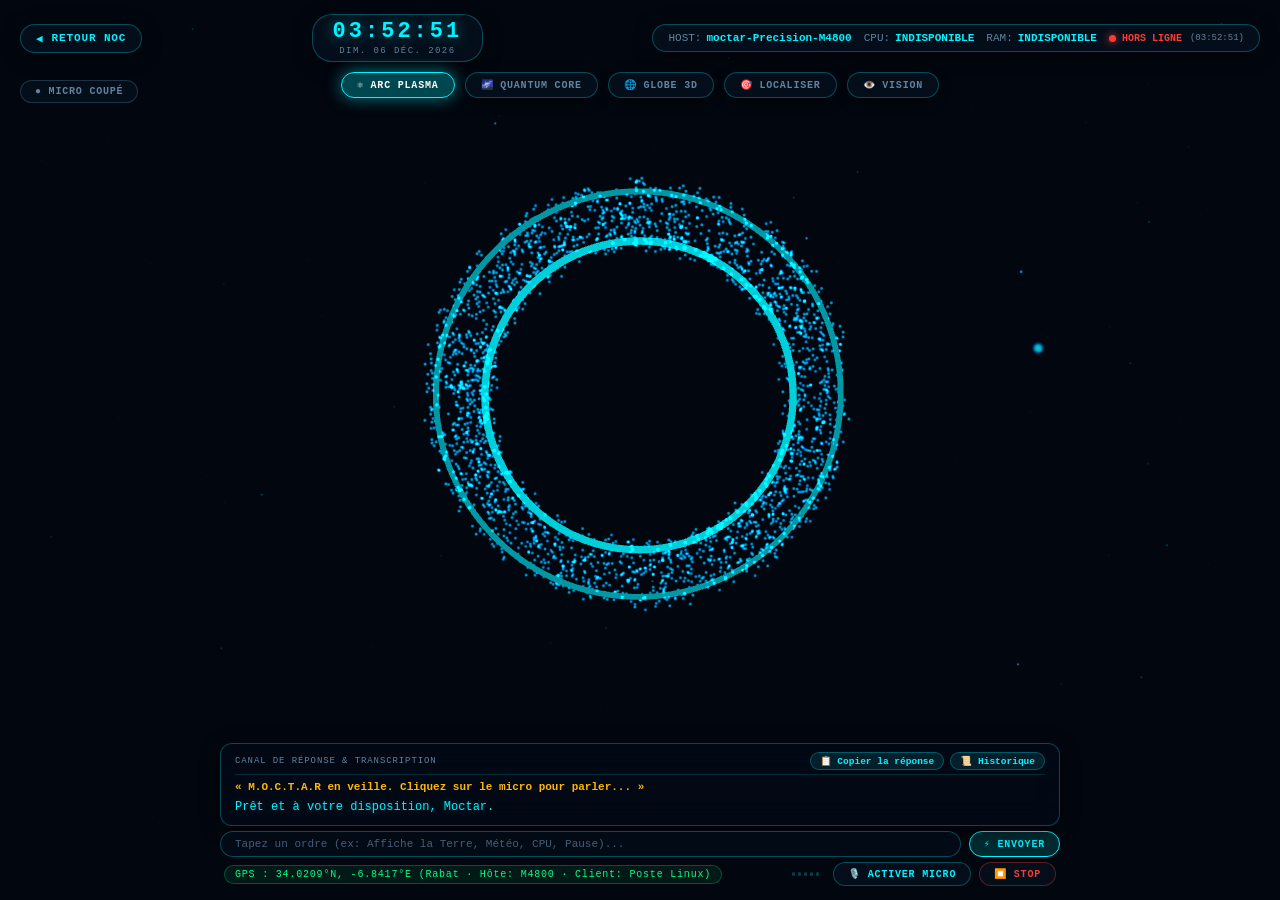
==== static/hud.html @ 9d21bdf2 "feat(cyber): live HTTP traffic metrics, streamlined cyberdefense console UI, SuperDefense briefing, " ====
<!DOCTYPE html>
<html lang="fr">
<head>
  <meta charset="UTF-8">
  <meta name="viewport" content="width=device-width, initial-scale=1.0, maximum-scale=1.0, user-scalable=no">
  <title>M.O.C.T.A.R · HUD 3D Cybernétique</title>
  <meta name="theme-color" content="#02060e">
  <link rel="manifest" href="/manifest.webmanifest">
  <link rel="icon" type="image/png" href="/static/icons/moctar-192.png">
  <style>
    :root {
      --bg-deep: #02060e;
      --cyan: #00f3ff;
      --cyan-glow: rgba(0, 243, 255, 0.45);
      --blue: #0066ff;
      --green: #00ff88;
      --gold: #ffb700;
      --magenta: #d900ff;
      --red: #ff3b30;
      --text: #e2f4ff;
      --muted: #62829e;
      --chip-bg: rgba(6, 18, 34, 0.72);
      --chip-border: rgba(0, 243, 255, 0.28);
      --font-mono: "SF Mono", "Fira Code", "Courier New", monospace;
      --font-ui: "Inter", -apple-system, BlinkMacSystemFont, "Segoe UI", Roboto, sans-serif;
    }

    * {
      box-sizing: border-box;
      margin: 0;
      padding: 0;
      user-select: none;
      -webkit-user-select: none;
    }

    body, html {
      width: 100%;
      height: 100%;
      overflow: hidden;
      background-color: var(--bg-deep);
      color: var(--text);
      font-family: var(--font-ui);
    }

    /* --- Viewport 3D WebGL --- */
    #hud-viewport {
      position: absolute;
      inset: 0;
      width: 100%;
      height: 100%;
      z-index: 1;
      cursor: grab;
    }
    #hud-viewport:active {
      cursor: grabbing;
    }

    #hud-canvas {
      width: 100%;
      height: 100%;
      display: block;
    }

    /* --- Couche Holographique Flottante --- */
    .hud-overlay {
      position: absolute;
      inset: 0;
      z-index: 10;
      pointer-events: none;
      display: flex;
      flex-direction: column;
      justify-content: space-between;
      padding: 14px 20px;
    }

    .interactive {
      pointer-events: auto !important;
    }

    /* --- En-tête Supérieur --- */
    .hud-top-bar {
      display: flex;
      justify-content: space-between;
      align-items: center;
      gap: 16px;
    }

    .pill-btn {
      display: inline-flex;
      align-items: center;
      gap: 8px;
      padding: 7px 15px;
      background: var(--chip-bg);
      backdrop-filter: blur(14px);
      -webkit-backdrop-filter: blur(14px);
      border: 1px solid var(--chip-border);
      border-radius: 24px;
      color: var(--cyan);
      font-family: var(--font-mono);
      font-size: 11px;
      font-weight: 700;
      letter-spacing: 0.08em;
      text-decoration: none;
      transition: all 0.25s cubic-bezier(0.4, 0, 0.2, 1);
      cursor: pointer;
      box-shadow: 0 4px 20px rgba(0, 0, 0, 0.4);
    }

    .pill-btn:hover {
      background: rgba(0, 243, 255, 0.18);
      border-color: var(--cyan);
      box-shadow: 0 0 16px var(--cyan-glow);
      color: #fff;
    }

    /* Horloge Centrale */
    .hud-center-clock {
      text-align: center;
      background: var(--chip-bg);
      backdrop-filter: blur(14px);
      -webkit-backdrop-filter: blur(14px);
      border: 1px solid var(--chip-border);
      padding: 5px 20px;
      border-radius: 20px;
      box-shadow: 0 4px 20px rgba(0, 0, 0, 0.4);
    }

    .clock-time {
      font-family: var(--font-mono);
      font-size: 22px;
      font-weight: 800;
      letter-spacing: 3px;
      color: var(--cyan);
      text-shadow: 0 0 14px var(--cyan-glow);
      line-height: 1.1;
    }

    .clock-date {
      font-family: var(--font-mono);
      font-size: 9px;
      letter-spacing: 0.16em;
      color: var(--muted);
      margin-top: 2px;
    }

    /* Télémétrie Supérieure Droite */
    .telemetry-badge {
      display: inline-flex;
      align-items: center;
      gap: 12px;
      padding: 7px 15px;
      background: var(--chip-bg);
      backdrop-filter: blur(14px);
      -webkit-backdrop-filter: blur(14px);
      border: 1px solid var(--chip-border);
      border-radius: 24px;
      font-family: var(--font-mono);
      font-size: 11px;
      box-shadow: 0 4px 20px rgba(0, 0, 0, 0.4);
    }

    .telemetry-item {
      display: inline-flex;
      align-items: center;
      gap: 5px;
      color: var(--muted);
    }

    .telemetry-item strong {
      color: var(--cyan);
      font-weight: 700;
    }

    .status-online {
      display: inline-flex;
      align-items: center;
      gap: 6px;
      color: var(--green);
      font-weight: 700;
      font-size: 10px;
      transition: color 0.25s ease;
    }

    .status-online[data-status="DEGRADED"] {
      color: var(--gold);
    }

    .status-online[data-status="OFFLINE"] {
      color: var(--red);
    }

    .pulse-dot {
      width: 7px;
      height: 7px;
      border-radius: 50%;
      background: var(--green);
      box-shadow: 0 0 8px var(--green);
      animation: pulse-ring 1.8s infinite;
    }

    .status-online[data-status="DEGRADED"] .pulse-dot {
      background: var(--gold);
      box-shadow: 0 0 8px var(--gold);
    }

    .status-online[data-status="OFFLINE"] .pulse-dot {
      background: var(--red);
      box-shadow: 0 0 8px var(--red);
      animation: none;
    }

    .status-last-check {
      color: var(--muted);
      font-size: 9px;
      font-weight: 500;
      margin-left: 2px;
    }

    @keyframes pulse-ring {
      0%, 100% { transform: scale(1); opacity: 1; }
      50% { transform: scale(0.8); opacity: 0.4; }
    }

    /* --- Sélecteur de Modes 3D Flottant --- */
    .hud-modes-row {
      display: flex;
      justify-content: center;
      gap: 10px;
      margin-top: 10px;
    }

    .mode-pill {
      padding: 6px 15px;
      background: var(--chip-bg);
      backdrop-filter: blur(12px);
      border: 1px solid var(--chip-border);
      border-radius: 20px;
      font-family: var(--font-mono);
      font-size: 10px;
      font-weight: 700;
      letter-spacing: 0.08em;
      color: var(--muted);
      cursor: pointer;
      transition: all 0.2s ease;
      display: inline-flex;
      align-items: center;
      gap: 6px;
      box-shadow: 0 4px 14px rgba(0, 0, 0, 0.3);
    }

    .mode-pill:hover {
      color: var(--cyan);
      border-color: var(--cyan);
      background: rgba(0, 243, 255, 0.12);
      transform: translateY(-1px);
    }

    .mode-pill.active {
      color: #fff;
      background: rgba(0, 243, 255, 0.28);
      border-color: var(--cyan);
      box-shadow: 0 0 16px rgba(0, 243, 255, 0.5);
    }

    /* Badge d'État Vocal Flottant */
    .voice-state-pill {
      position: absolute;
      top: 80px;
      left: 20px;
      padding: 5px 14px;
      background: var(--chip-bg);
      backdrop-filter: blur(12px);
      border: 1px solid var(--chip-border);
      border-radius: 18px;
      font-family: var(--font-mono);
      font-size: 10px;
      font-weight: 700;
      letter-spacing: 0.08em;
      color: var(--cyan);
      box-shadow: 0 4px 16px rgba(0, 0, 0, 0.3);
      transition: all 0.3s ease;
    }

    .voice-state-pill[data-state="off"] {
      color: var(--muted);
      border-color: rgba(98, 130, 158, 0.3);
      box-shadow: none;
    }

    .voice-state-pill[data-state="wake"] {
      color: var(--green);
      border-color: rgba(0, 255, 136, 0.45);
      box-shadow: 0 0 14px rgba(0, 255, 136, 0.35);
    }

    .voice-state-pill[data-state="listening"] {
      color: var(--gold);
      border-color: var(--gold);
      box-shadow: 0 0 18px rgba(255, 183, 0, 0.55);
      animation: pulse-ring 1.4s infinite;
    }

    .voice-state-pill[data-state="processing"] {
      color: var(--magenta);
      border-color: var(--magenta);
      box-shadow: 0 0 16px rgba(217, 0, 255, 0.45);
    }

    .voice-state-pill[data-state="speaking"] {
      color: var(--cyan);
      border-color: var(--cyan);
      box-shadow: 0 0 16px var(--cyan-glow);
    }

    .voice-state-pill[data-state="error"] {
      color: var(--red);
      border-color: rgba(255, 59, 48, 0.5);
      box-shadow: 0 0 14px rgba(255, 59, 48, 0.4);
    }

    /* --- Ruban Inférieur Flottant Extensible & Sélectionnable --- */
    .hud-bottom-ribbon {
      display: flex;
      flex-direction: column;
      gap: 5px;
      max-width: 840px;
      margin: 0 auto;
      width: 100%;
    }

    .transcript-box {
      background: rgba(3, 10, 22, 0.78);
      backdrop-filter: blur(14px);
      -webkit-backdrop-filter: blur(14px);
      border: 1px solid var(--chip-border);
      border-radius: 12px;
      padding: 8px 14px;
      box-shadow: 0 4px 20px rgba(0, 0, 0, 0.45);
      display: flex;
      flex-direction: column;
      gap: 6px;
      min-height: 44px;
      max-height: 42vh;
      overflow-y: auto;
      pointer-events: auto;
      user-select: text;
      -webkit-user-select: text;
      transition: all 0.3s ease;
    }

    .transcript-toolbar {
      display: flex;
      justify-content: space-between;
      align-items: center;
      gap: 8px;
      padding-bottom: 4px;
      border-bottom: 1px solid rgba(0, 243, 255, 0.14);
    }

    .transcript-toolbar-title {
      font-family: var(--font-mono);
      font-size: 9px;
      letter-spacing: 0.1em;
      color: var(--muted);
      text-transform: uppercase;
    }

    .transcript-toolbar-actions {
      display: inline-flex;
      align-items: center;
      gap: 6px;
    }

    .btn-transcript-tool {
      padding: 2px 9px;
      background: rgba(0, 243, 255, 0.1);
      border: 1px solid rgba(0, 243, 255, 0.28);
      border-radius: 10px;
      color: var(--cyan);
      font-family: var(--font-mono);
      font-size: 9.5px;
      font-weight: 600;
      cursor: pointer;
      pointer-events: auto;
      transition: all 0.2s ease;
    }

    .btn-transcript-tool:hover {
      background: var(--cyan);
      color: var(--bg-deep);
      box-shadow: 0 0 10px var(--cyan-glow);
    }

    .transcript-user {
      font-family: var(--font-mono);
      font-size: 11px;
      color: var(--gold);
      font-weight: 600;
      user-select: text;
      -webkit-user-select: text;
      pointer-events: auto;
      white-space: pre-wrap;
      word-break: break-word;
    }

    .transcript-assistant {
      font-family: var(--font-mono);
      font-size: 12px;
      color: var(--cyan);
      line-height: 1.48;
      text-shadow: 0 0 8px rgba(0, 243, 255, 0.3);
      user-select: text;
      -webkit-user-select: text;
      pointer-events: auto;
      white-space: pre-wrap;
      word-break: break-word;
      cursor: text;
    }

    .hud-history-panel {
      display: none;
      flex-direction: column;
      gap: 6px;
      margin-top: 6px;
      padding-top: 6px;
      border-top: 1px dashed rgba(0, 243, 255, 0.22);
      max-height: 22vh;
      overflow-y: auto;
      user-select: text;
      -webkit-user-select: text;
      pointer-events: auto;
    }

    .hud-history-panel.open {
      display: flex;
    }

    .hud-history-item {
      font-family: var(--font-mono);
      font-size: 11px;
      line-height: 1.4;
      padding: 4px 8px;
      border-radius: 6px;
      background: rgba(6, 20, 38, 0.65);
      border-left: 2px solid var(--cyan);
      user-select: text;
      -webkit-user-select: text;
      white-space: pre-wrap;
      word-break: break-word;
    }

    .hud-history-item.role-user {
      border-left-color: var(--gold);
      color: var(--gold);
    }

    .hud-history-item.role-assistant {
      border-left-color: var(--cyan);
      color: var(--text);
    }

    /* Ligne de Commande Hybride Compacte */
    .hud-cmd-form {
      display: flex;
      gap: 8px;
      align-items: center;
      width: 100%;
    }

    .hud-cmd-input {
      flex: 1;
      background: rgba(4, 14, 28, 0.65);
      backdrop-filter: blur(10px);
      border: 1px solid var(--chip-border);
      border-radius: 16px;
      padding: 6px 14px;
      color: #fff;
      font-family: var(--font-mono);
      font-size: 11px;
      outline: none;
      transition: all 0.25s ease;
      user-select: text;
      -webkit-user-select: text;
    }

    .hud-cmd-input:focus {
      border-color: var(--cyan);
      box-shadow: 0 0 12px rgba(0, 243, 255, 0.35);
      background: rgba(6, 20, 38, 0.85);
    }

    .hud-cmd-input::placeholder {
      color: rgba(98, 130, 158, 0.7);
    }

    .hud-cmd-submit {
      padding: 6px 14px;
      background: rgba(0, 243, 255, 0.15);
      border: 1px solid var(--cyan);
      border-radius: 16px;
      color: var(--cyan);
      font-family: var(--font-mono);
      font-size: 10px;
      font-weight: 700;
      letter-spacing: 0.08em;
      cursor: pointer;
      transition: all 0.2s ease;
    }

    .hud-cmd-submit:hover {
      background: var(--cyan);
      color: var(--bg-deep);
      box-shadow: 0 0 12px var(--cyan-glow);
    }

    /* Barre Inférieure Actions & VU-mètre */
    .bottom-bar-controls {
      display: flex;
      justify-content: space-between;
      align-items: center;
      padding: 0 4px;
    }

    .gps-chip {
      font-family: var(--font-mono);
      font-size: 10px;
      color: var(--green);
      letter-spacing: 0.08em;
      background: rgba(0, 255, 136, 0.08);
      border: 1px solid rgba(0, 255, 136, 0.25);
      padding: 3px 10px;
      border-radius: 10px;
    }

    .action-pills {
      display: flex;
      align-items: center;
      gap: 8px;
    }

    /* VU-mètre Audio en Direct */
    .hud-vumeter {
      display: flex;
      align-items: center;
      gap: 3px;
      height: 20px;
      padding: 0 6px;
    }

    .vbar {
      width: 3px;
      height: 4px;
      background: rgba(0, 243, 255, 0.35);
      border-radius: 2px;
      transition: height 0.08s ease, background 0.1s ease;
    }

    .btn-action-small {
      padding: 5px 14px;
      background: var(--chip-bg);
      backdrop-filter: blur(12px);
      border: 1px solid var(--chip-border);
      border-radius: 16px;
      font-family: var(--font-mono);
      font-size: 10px;
      font-weight: 700;
      letter-spacing: 0.08em;
      color: var(--cyan);
      cursor: pointer;
      transition: all 0.2s ease;
      display: inline-flex;
      align-items: center;
      gap: 5px;
    }

    .btn-action-small:hover {
      background: var(--cyan);
      color: var(--bg-deep);
      box-shadow: 0 0 12px var(--cyan-glow);
    }

    /* État Enregistrement Actif Micro */
    .btn-action-small.active {
      background: rgba(255, 59, 48, 0.25) !important;
      border-color: var(--red) !important;
      color: #fff !important;
      box-shadow: 0 0 16px rgba(255, 59, 48, 0.6) !important;
      animation: pulse-ring 1.4s infinite;
    }

    .btn-action-small.stop {
      color: var(--red);
      border-color: rgba(255, 59, 48, 0.35);
    }
    .btn-action-small.stop:hover {
      background: var(--red);
      color: #fff;
      box-shadow: 0 0 14px rgba(255, 59, 48, 0.6);
    }

    /* Modal Holographique NeuroVision */
    .hud-modal-overlay {
      position: fixed;
      top: 0;
      left: 0;
      width: 100vw;
      height: 100vh;
      background: rgba(3, 7, 18, 0.85);
      backdrop-filter: blur(14px);
      -webkit-backdrop-filter: blur(14px);
      z-index: 1000;
      display: none;
      align-items: center;
      justify-content: center;
      padding: 20px;
    }
    .hud-modal-overlay.active {
      display: flex;
    }
    .hud-modal-card {
      width: min(920px, 100%);
      max-height: 90vh;
      overflow-y: auto;
      background: radial-gradient(ellipse at 50% 0%, #152438 0%, #0c1421 100%);
      border: 1px solid rgba(0, 243, 255, 0.4);
      border-radius: 20px;
      padding: 24px 26px;
      box-shadow: 0 30px 90px rgba(0, 0, 0, 0.9), 0 0 45px rgba(0, 243, 255, 0.2);
      color: #e2e8f0;
      font-family: var(--font-sans);
    }
  </style>
  <link rel="stylesheet" href="/static/neurovision_hud.css?v=7.0">
</head>
<body>
  <!-- Conteneur 3D WebGL (Three.js) -->
  <div id="hud-viewport">
    <canvas id="hud-canvas"></canvas>
  </div>

  <!-- Couche Holographique Flottante -->
  <div class="hud-overlay">
    <!-- 1. En-tête Supérieur -->
    <div>
      <div class="hud-top-bar">
        <a href="/" class="pill-btn interactive" id="hud-return-noc" title="Retour au Centre de Commandement NOC">
          <span>◀</span> RETOUR NOC
        </a>

        <div class="hud-center-clock">
          <div class="clock-time" id="hud-clock-time">--:--:--</div>
          <div class="clock-date" id="hud-clock-date">SYSTEM CONNECTED</div>
        </div>

        <div class="telemetry-badge interactive" id="hud-telemetry-badge">
          <div class="telemetry-item">
            HOST: <strong id="hud-host-val">moctar-Precision-M4800</strong>
          </div>
          <div class="telemetry-item">
            CPU: <strong id="hud-cpu-val">--%</strong>
          </div>
          <div class="telemetry-item">
            RAM: <strong id="hud-ram-val">--%</strong>
          </div>
          <div class="status-online" id="hud-status-badge" data-status="ONLINE" title="État réel des sous-systèmes HUD">
            <span class="pulse-dot" id="hud-status-dot"></span>
            <span id="hud-status-label">EN LIGNE</span>
            <span class="status-last-check" id="hud-last-check-label">--:--:--</span>
          </div>
        </div>
      </div>

      <!-- 2. Sélecteur de Modes 3D Cinématiques -->
      <div class="hud-modes-row interactive">
        <button class="mode-pill active" id="btn-view-plasma" title="Réacteur à Arc Plasma Circulaire">
          ⚛️ ARC PLASMA
        </button>
        <button class="mode-pill" id="btn-view-quantum" title="Cœur Quantique Neuronal Rayonnant">
          🌌 QUANTUM CORE
        </button>
        <button class="mode-pill" id="btn-view-globe" title="Globe Terrestre Réaliste NASA 3D">
          🌐 GLOBE 3D
        </button>
        <button class="mode-pill" id="btn-action-locate" title="Verrouiller la caméra sur la position de Moctar">
          🎯 LOCALISER
        </button>
        <button class="mode-pill" id="btn-neurovision-hud" title="Ouvrir le Scanner Visuel & Cognitif NeuroVision">
          👁️ VISION
        </button>
      </div>
    </div>

    <!-- Badge d'État Vocal Flottant -->
    <div class="voice-state-pill" id="voice-state-badge" data-state="idle">
      ● MICRO COUPÉ
    </div>

    <!-- 3. Ruban Inférieur Flottant -->
    <div class="hud-bottom-ribbon">
      <div class="transcript-box interactive" id="hud-dialogue-box">
        <div class="transcript-toolbar">
          <span class="transcript-toolbar-title">CANAL DE RÉPONSE &amp; TRANSCRIPTION</span>
          <div class="transcript-toolbar-actions">
            <button type="button" class="btn-transcript-tool" id="hud-copy-reply-btn" title="Copier la réponse dans le presse-papiers">
              📋 Copier la réponse
            </button>
            <button type="button" class="btn-transcript-tool" id="hud-history-toggle-btn" title="Afficher / masquer l'historique récent de la conversation">
              📜 Historique
            </button>
          </div>
        </div>
        <div class="transcript-user" id="hud-user-transcript">« M.O.C.T.A.R en veille. Cliquez sur le micro pour parler... »</div>
        <div class="transcript-assistant" id="hud-assistant-reply">Prêt et à votre disposition, Moctar.</div>
        <div class="hud-history-panel" id="hud-history-panel" aria-label="Historique récent de la conversation"></div>
      </div>

      <!-- Ligne de Commande Hybride Compacte (Voix / Texte) -->
      <form id="hud-cmd-form" class="hud-cmd-form interactive">
        <input type="text" id="hud-cmd-input" class="hud-cmd-input" placeholder="Tapez un ordre (ex: Affiche la Terre, Météo, CPU, Pause)..." autocomplete="off">
        <button type="submit" id="hud-cmd-submit" class="hud-cmd-submit" title="Envoyer">⚡ ENVOYER</button>
      </form>

      <div class="bottom-bar-controls interactive">
        <div class="gps-chip" id="hud-gps-coords">
          GPS : 34.0209°N, -6.8417°E (Rabat · Serveur M4800)
        </div>

        <div class="action-pills">
          <!-- VU-mètre Audio en Direct -->
          <div id="hud-vumeter" class="hud-vumeter" title="Niveau audio du micro en direct">
            <span class="vbar"></span>
            <span class="vbar"></span>
            <span class="vbar"></span>
            <span class="vbar"></span>
            <span class="vbar"></span>
          </div>

          <button class="btn-action-small interactive" id="hud-mic-btn" title="Activer / Désactiver la capture micro">
            🎙️ ACTIVER MICRO
          </button>
          <button class="btn-action-small stop interactive" id="hud-stop-btn" title="Couper le micro et stopper la parole">
            ⏹️ STOP
          </button>
        </div>
      </div>
    </div>
  </div>

  <!-- Moteur Three.js Local (Offline) -->
  <script src="/static/js/three.min.js?v=7.0"></script>
  <!-- Moteur Vocal Audio Réel & Wake-Word -->
  <script src="/static/voice.js?v=7.0"></script>
  <!-- Moteur Graphique HUD 3D Unifié (Source Unique de Vérité) -->
  <script src="/static/js/hud_3d.js?v=7.0"></script>

  <!-- ========================================================================= -->
  <!-- MODAL HOLOGRAPHIQUE NEUROVISION POUR LE HUD 3D (3D ULTRA-CINÉMATIQUE)     -->
  <!-- ========================================================================= -->
  <dialog id="neurovision-dialog" aria-labelledby="neurovision-dialog-title">
        <div class="nv-header">
          <div>
            <div class="nv-title-badge">
              <span class="nv-chip-dot"></span>
              <span>M.O.C.T.A.R // COGNITIVE HOLOGRAPHIC SCANNER</span>
              <span style="opacity:0.4;">|</span>
              <span id="nv-source-badge" style="color:#ffffff;">WEBCAM DE CET ÉCRAN</span>
            </div>
            <h2 id="neurovision-dialog-title" class="nv-title-h2">Scanner Visuel & Biomutationnel NeuroVision 3D</h2>
            <p class="nv-subtitle">Surveillance biométrique temps réel adaptative · Flux direct caméra locale ou serveur · Modélisation 3D</p>
          </div>
          <button type="button" id="hud-nv-close-btn" class="nv-close-btn" aria-label="Fermer">✕</button>
        </div>

        <div class="nv-grid">
          <!-- ================= COLONNE 1 : VIEWPORT VIDÉO & CONTRÔLES ================= -->
          <div class="nv-col">
            <div class="nv-viewport-card">
              <!-- Flux Vidéo Local (PC Client de Moctar) -->
              <video id="nv-client-video" class="nv-media-element" autoplay playsinline muted style="display:none; transform:scaleX(-1);"></video>
              <!-- Flux Vidéo de Secours Serveur -->
              <img id="nv-server-feed" class="nv-media-element" src="" alt="Flux NeuroVision" style="display:none;" />
              <canvas id="nv-sim-canvas" class="nv-media-element" style="display:block; width:100%; height:100%; background:#030710;"></canvas>


              <!-- Overlays Holographiques 3D Sci-Fi -->
              <div class="nv-hud-overlay">
                <div class="nv-corner tl"></div>
                <div class="nv-corner tr"></div>
                <div class="nv-corner bl"></div>
                <div class="nv-corner br"></div>
                <div class="nv-laser-scan"></div>
                <div class="nv-reticle">
                  <div class="nv-reticle-inner"></div>
                  <div class="nv-reticle-label">LOCK: MOCTAR</div>
                </div>
                <div class="nv-viewport-top-bar">
                  <div class="nv-chip">
                    <span class="nv-chip-dot"></span>
                    <span id="nv-stream-status-text">CAMÉRA LOCALE ACTIVE</span>
                  </div>
                  <div id="nv-fps-tag" class="nv-chip">0 FPS</div>
                </div>
              </div>
            </div>

            <!-- Commandes de Contrôle Caméra Adaptative -->
            <div class="nv-controls-bar">
              <button type="button" id="nv-toggle-btn" class="nv-btn primary" style="flex:1;">
                📷 ACTIVER LA CAMÉRA DE CET ÉCRAN
              </button>
              <button type="button" id="nv-switch-source-btn" class="nv-btn" title="Basculer entre la caméra de cet écran et celle du serveur">
                🔄 SOURCE
              </button>
              <button type="button" id="nv-reset-btn" class="nv-btn" title="Remettre à zéro les compteurs">
                ⚡ RESET
              </button>
            </div>
          </div>

          <!-- ================= COLONNE 2 : DIGITAL TWIN 3D & GYRO ================= -->
          <div class="nv-col">
            <!-- Digital Twin 3D : Tête Filaire Gyroscopique -->
            <div class="nv-cyber-card">
              <div class="nv-card-head">
                <span>ORIENTATION 3D TEMPS RÉEL (DIGITAL TWIN)</span>
                <span style="color:var(--nv-cyan);">ACCÉLÉRATION GPU</span>
              </div>
              <div class="nv-3d-wrapper">
                <canvas id="nv-3d-canvas" width="380" height="180"></canvas>
              </div>
              <div class="nv-gyro-readout">
                <div class="nv-gyro-box">
                  <span>YAW (INCLINAISON)</span>
                  <strong id="nv-yaw-angle">0.0°</strong>
                </div>
                <div class="nv-gyro-box">
                  <span>ROLL (AFFAISSEMENT)</span>
                  <strong id="nv-roll-angle">0.0°</strong>
                </div>
              </div>
            </div>

            <!-- Oscilloscope Onde Cérébrale / Cardiaque EEG -->
            <div class="nv-cyber-card" style="margin-top:auto;">
              <div class="nv-card-head">
                <span>FLUX NEURO-ÉLECTRIQUE (SYNTHÈSE EEG)</span>
                <span style="color:#00ff88; font-size:10px;">60 HZ LIVE</span>
              </div>
              <div class="nv-wave-box">
                <canvas id="nv-wave-canvas" width="380" height="48"></canvas>
              </div>
            </div>
          </div>

          <!-- ================= COLONNE 3 : BIOMÉTRIE & STATISTIQUES ================= -->
          <div class="nv-col nv-col-stats">
            <!-- État Cognitif & Jauge Radiale -->
            <div class="nv-cyber-card">
              <div class="nv-card-head">
                <span>CHARGE COGNITIVE & BIOMÉTRIE</span>
                <span id="nv-presence-status" style="color:#00ff88;">VERROUILLÉ</span>
              </div>
              <div class="nv-fatigue-section">
                <div class="nv-radial-box">
                  <svg class="nv-radial-svg" viewBox="0 0 74 74">
                    <circle class="nv-radial-bg" cx="37" cy="37" r="30"></circle>
                    <circle id="nv-radial-stroke" class="nv-radial-fill" cx="37" cy="37" r="30"></circle>
                  </svg>
                  <div class="nv-radial-center">
                    <span id="nv-radial-score-text">0%</span>
                  </div>
                </div>
                <div class="nv-fatigue-text">
                  <div id="nv-state-display" class="nv-state-pill">NORMAL</div>
                  <div style="font-size:10px; color:#7e9bbd;">Score de fatigue multi-facteurs en direct</div>
                </div>
              </div>
            </div>

            <!-- Grille Métriques Clignements / Bâillements / Durée -->
            <div class="nv-cyber-card" style="margin-top:auto;">
              <div class="nv-stat-grid">
                <div class="nv-stat-box">
                  <div class="nv-stat-label">CLIGNEMENTS</div>
                  <div id="nv-blink-count" class="nv-stat-val">0</div>
                  <div class="nv-stat-sub"><span id="nv-blink-rate">0</span> / min</div>
                </div>
                <div class="nv-stat-box">
                  <div class="nv-stat-label">BÂILLEMENTS</div>
                  <div id="nv-yawn-count" class="nv-stat-val" style="color:#ffb700;">0</div>
                  <div class="nv-stat-sub">Détectés réels</div>
                </div>
              </div>
              <div class="nv-meta-strip" style="margin-top:10px;">
                <span>Durée de surveillance :</span>
                <strong id="nv-session-duration">0m 0s</strong>
              </div>
            </div>
          </div>
        </div>
  </dialog>

  <script src="/static/neurovision_hud.js?v=7.0"></script>
</body>
</html>
---- static/neurovision_hud.css ----
/* ==========================================================================
   JARVIS M.O.C.T.A.R // NEUROVISION 3D HOLOGRAPHIC HUD - PANORAMIQUE 3D
   Ouverture en rideau (Curtain Drop) · Cockpit 3 Colonnes Étendu · 0 Scroll
   ========================================================================== */

:root {
  --nv-cyan: #00f3ff;
  --nv-cyan-glow: rgba(0, 243, 255, 0.5);
  --nv-blue: #0066ff;
  --nv-amber: #ff9900;
  --nv-amber-glow: rgba(255, 153, 0, 0.45);
  --nv-red: #ff3366;
  --nv-bg-dark: #050a14;
  --nv-bg-panel: rgba(8, 18, 32, 0.75);
  --nv-border: rgba(0, 243, 255, 0.22);
  --nv-border-active: rgba(0, 243, 255, 0.8);
}

/* Boîte de dialogue du Scanner NeuroVision - Format Cockpit Panoramique */
#neurovision-dialog:not([open]) {
  display: none !important;
}

#neurovision-dialog {
  position: fixed !important;
  inset: 0 !important;
  margin: auto !important;
  width: min(1500px, calc(100vw - 36px)) !important;
  max-width: calc(100vw - 36px) !important;
  height: min(860px, calc(100vh - 40px)) !important;
  max-height: calc(100vh - 40px) !important;
  overflow-y: auto !important;
  overflow-x: hidden !important;
  padding: 0 !important;
  border: 1.5px solid var(--nv-border-active) !important;
  border-radius: 18px !important;
  background: radial-gradient(ellipse at 50% 0%, rgba(0, 243, 255, 0.16) 0%, rgba(5, 10, 20, 0.98) 75%) !important;
  box-shadow: 0 35px 120px rgba(0, 0, 0, 0.95), 0 0 55px rgba(0, 243, 255, 0.25) !important;
  backdrop-filter: blur(28px) !important;
  -webkit-backdrop-filter: blur(28px) !important;
  color: #d8e5f5 !important;
  font-family: var(--sans, -apple-system, BlinkMacSystemFont, "Segoe UI", Roboto, sans-serif) !important;
  z-index: 10000 !important;
  transform: none !important;
}

/* Animation d'ouverture fluide, propre et sans rognage */
#neurovision-dialog[open] {
  display: flex !important;
  flex-direction: column !important;
  animation: nvFadeIn 0.25s cubic-bezier(0.16, 1, 0.3, 1) forwards !important;
}

@keyframes nvFadeIn {
  0% {
    opacity: 0;
    transform: scale(0.97);
  }
  100% {
    opacity: 1;
    transform: scale(1);
  }
}

#neurovision-dialog::backdrop {
  background: rgba(2, 6, 14, 0.85) !important;
  backdrop-filter: blur(14px) !important;
  -webkit-backdrop-filter: blur(14px) !important;
}

/* En-tête HUD Sobre & Futuriste */
.nv-header {
  display: flex;
  justify-content: space-between;
  align-items: center;
  padding: 14px 24px;
  background: linear-gradient(180deg, rgba(0, 243, 255, 0.08) 0%, rgba(8, 16, 28, 0.65) 100%);
  border-bottom: 1px solid var(--nv-border);
  flex-shrink: 0;
}

.nv-title-badge {
  font-family: var(--mono, monospace);
  font-size: 10px;
  font-weight: 700;
  color: var(--nv-cyan);
  letter-spacing: 0.14em;
  text-shadow: 0 0 10px var(--nv-cyan-glow);
  display: flex;
  align-items: center;
  gap: 8px;
}

.nv-title-h2 {
  font-size: 19px;
  font-weight: 800;
  color: #ffffff;
  letter-spacing: -0.3px;
  margin-top: 2px;
}

.nv-subtitle {
  font-size: 11px;
  color: #799bbb;
  margin-top: 1px;
}

.nv-close-btn {
  background: rgba(255, 255, 255, 0.05);
  border: 1px solid rgba(255, 255, 255, 0.15);
  color: #8c9eb9;
  font-size: 18px;
  cursor: pointer;
  width: 32px;
  height: 32px;
  border-radius: 8px;
  display: grid;
  place-items: center;
  transition: all 0.2s;
}

.nv-close-btn:hover {
  color: #fff;
  border-color: var(--nv-cyan);
  box-shadow: 0 0 12px var(--nv-cyan-glow);
}

/* Grille Panoramique Cockpit 3 Colonnes Étalée */
.nv-grid {
  display: grid;
  grid-template-columns: 1.35fr 1fr 1fr;
  gap: 16px;
  padding: 16px 20px 20px;
  align-items: stretch;
}

@media (max-width: 1120px) {
  .nv-grid {
    grid-template-columns: 1.25fr 1fr;
  }
  .nv-col-stats {
    grid-column: span 2;
  }
}

@media (max-width: 760px) {
  #neurovision-dialog {
    overflow-y: auto !important;
  }
  .nv-grid {
    grid-template-columns: 1fr;
  }
  .nv-col-stats {
    grid-column: span 1;
  }
}

/* Colonne Conteneur */
.nv-col {
  display: flex;
  flex-direction: column;
  gap: 10px;
  min-height: 0;
}

/* Viewport Caméra 3D & Reticules */
.nv-viewport-card {
  position: relative;
  border-radius: 12px;
  overflow: hidden;
  border: 1px solid var(--nv-border-active);
  background: #030710;
  box-shadow: inset 0 0 35px rgba(0, 0, 0, 0.85), 0 10px 30px rgba(0, 0, 0, 0.6);
  aspect-ratio: 16 / 10;
  max-height: 380px;
  display: flex;
  align-items: center;
  justify-content: center;
}

.nv-media-element {
  width: 100%;
  height: 100%;
  object-fit: cover;
  display: block;
}

/* Overlays Sci-Fi HUD sur la vidéo */
.nv-hud-overlay {
  position: absolute;
  inset: 0;
  pointer-events: none;
  overflow: hidden;
}

/* Coins de visée cybernétiques */
.nv-corner {
  position: absolute;
  width: 16px;
  height: 16px;
  border: 2px solid var(--nv-cyan);
  box-shadow: 0 0 8px var(--nv-cyan);
}
.nv-corner.tl { top: 10px; left: 10px; border-right: none; border-bottom: none; }
.nv-corner.tr { top: 10px; right: 10px; border-left: none; border-bottom: none; }
.nv-corner.bl { bottom: 10px; left: 10px; border-right: none; border-top: none; }
.nv-corner.br { bottom: 10px; right: 10px; border-left: none; border-top: none; }

/* Faisceau Laser de Scan Vertical */
.nv-laser-scan {
  position: absolute;
  left: 0;
  right: 0;
  height: 2px;
  background: linear-gradient(90deg, transparent 0%, var(--nv-cyan) 30%, #ffffff 50%, var(--nv-cyan) 70%, transparent 100%);
  box-shadow: 0 0 14px var(--nv-cyan), 0 0 6px #ffffff;
  animation: nvLaserSweep 3.2s ease-in-out infinite alternate;
}

@keyframes nvLaserSweep {
  0% { top: 5%; opacity: 0.3; }
  50% { opacity: 0.95; }
  100% { top: 95%; opacity: 0.3; }
}

/* Réticule de Ciblage Facial */
.nv-reticle {
  position: absolute;
  top: 50%;
  left: 50%;
  transform: translate(-50%, -50%);
  width: 110px;
  height: 110px;
  border: 1px dashed rgba(0, 243, 255, 0.4);
  border-radius: 50%;
  animation: nvReticleSpin 20s linear infinite;
  display: grid;
  place-items: center;
  transition: left 0.12s ease-out, top 0.12s ease-out;
  pointer-events: none;
}

@keyframes nvReticleSpin {
  100% { transform: translate(-50%, -50%) rotate(360deg); }
}

.nv-reticle-inner {
  width: 36px;
  height: 36px;
  border: 1px solid var(--nv-cyan);
  border-radius: 50%;
  box-shadow: 0 0 10px var(--nv-cyan-glow);
}

.nv-reticle-label {
  position: absolute;
  bottom: -20px;
  font-family: var(--mono, monospace);
  font-size: 8.5px;
  color: var(--nv-cyan);
  letter-spacing: 0.1em;
  white-space: nowrap;
  text-shadow: 0 0 8px var(--nv-cyan);
}

/* Badges Top Viewport */
.nv-viewport-top-bar {
  position: absolute;
  top: 10px;
  left: 10px;
  right: 10px;
  display: flex;
  justify-content: space-between;
  align-items: center;
  pointer-events: none;
}

.nv-chip {
  padding: 4px 10px;
  border-radius: 20px;
  background: rgba(3, 8, 16, 0.85);
  border: 1px solid var(--nv-border);
  font-family: var(--mono, monospace);
  font-size: 9px;
  font-weight: 700;
  color: var(--nv-cyan);
  display: flex;
  align-items: center;
  gap: 6px;
  backdrop-filter: blur(6px);
}

.nv-chip-dot {
  width: 7px;
  height: 7px;
  border-radius: 50%;
  background: var(--nv-cyan);
  box-shadow: 0 0 8px var(--nv-cyan);
}

/* Boutons de Contrôle Cybernétiques */
.nv-controls-bar {
  display: flex;
  gap: 8px;
  margin-top: 10px;
}

.nv-btn {
  padding: 10px 14px;
  border-radius: 8px;
  font-family: var(--mono, monospace);
  font-size: 11px;
  font-weight: 700;
  letter-spacing: 0.05em;
  cursor: pointer;
  transition: all 0.25s ease;
  display: inline-flex;
  align-items: center;
  justify-content: center;
  gap: 6px;
  border: 1px solid var(--nv-border);
  background: rgba(10, 24, 40, 0.75);
  color: #c7defa;
}

.nv-btn:hover {
  border-color: var(--nv-cyan);
  background: rgba(0, 243, 255, 0.16);
  color: #ffffff;
  box-shadow: 0 0 15px var(--nv-cyan-glow);
}

.nv-btn.primary {
  background: linear-gradient(135deg, rgba(0, 243, 255, 0.3) 0%, rgba(0, 102, 255, 0.3) 100%);
  border-color: var(--nv-cyan);
  color: #ffffff;
  box-shadow: 0 0 14px rgba(0, 243, 255, 0.25);
}

.nv-btn.primary:hover {
  background: linear-gradient(135deg, rgba(0, 243, 255, 0.5) 0%, rgba(0, 102, 255, 0.5) 100%);
  box-shadow: 0 0 25px var(--nv-cyan-glow);
}

.nv-btn.danger {
  background: linear-gradient(135deg, rgba(255, 51, 102, 0.3) 0%, rgba(200, 20, 50, 0.4) 100%);
  border-color: var(--nv-red);
  color: #ffffff;
  box-shadow: 0 0 14px rgba(255, 51, 102, 0.3);
}

/* Panneaux Cyber Glassmorphism */
.nv-cyber-card {
  background: var(--nv-bg-panel);
  border: 1px solid var(--nv-border);
  border-radius: 12px;
  padding: 14px 16px;
  position: relative;
  backdrop-filter: blur(10px);
  clip-path: polygon(0 0, calc(100% - 10px) 0, 100% 10px, 100% 100%, 10px 100%, 0 calc(100% - 10px));
}

.nv-card-head {
  display: flex;
  justify-content: space-between;
  align-items: center;
  font-family: var(--mono, monospace);
  font-size: 9px;
  font-weight: 700;
  letter-spacing: 0.08em;
  color: #79a6d2;
  margin-bottom: 8px;
  border-bottom: 1px solid rgba(0, 243, 255, 0.1);
  padding-bottom: 5px;
}

/* Digital Twin 3D Canvas */
.nv-3d-wrapper {
  position: relative;
  width: 100%;
  height: 180px;
  background: radial-gradient(circle at 50% 50%, rgba(0, 243, 255, 0.08) 0%, #030712 85%);
  border-radius: 8px;
  border: 1px solid rgba(0, 243, 255, 0.16);
  overflow: hidden;
  display: flex;
  align-items: center;
  justify-content: center;
}

#nv-3d-canvas {
  width: 100%;
  height: 100%;
  display: block;
}

.nv-gyro-readout {
  display: grid;
  grid-template-columns: 1fr 1fr;
  gap: 8px;
  margin-top: 8px;
  font-family: var(--mono, monospace);
  font-size: 10px;
}

.nv-gyro-box {
  background: rgba(0, 0, 0, 0.35);
  border: 1px solid rgba(255, 255, 255, 0.06);
  border-radius: 6px;
  padding: 6px 10px;
  display: flex;
  justify-content: space-between;
  align-items: center;
}

.nv-gyro-box strong {
  color: var(--nv-cyan);
  font-size: 12px;
}

/* Jauge Radiale de Fatigue */
.nv-fatigue-section {
  display: flex;
  align-items: center;
  gap: 16px;
}

.nv-radial-box {
  position: relative;
  width: 78px;
  height: 78px;
  flex-shrink: 0;
}

.nv-radial-svg {
  transform: rotate(-90deg);
  width: 78px;
  height: 78px;
}

.nv-radial-bg {
  fill: none;
  stroke: rgba(255, 255, 255, 0.08);
  stroke-width: 6;
}

.nv-radial-fill {
  fill: none;
  stroke: var(--nv-cyan);
  stroke-width: 6;
  stroke-dasharray: 188;
  stroke-dashoffset: 188;
  stroke-linecap: round;
  transition: stroke-dashoffset 0.6s ease, stroke 0.4s ease;
  filter: drop-shadow(0 0 6px var(--nv-cyan));
}

.nv-radial-center {
  position: absolute;
  inset: 0;
  display: grid;
  place-items: center;
  font-family: var(--mono, monospace);
  font-size: 15px;
  font-weight: 800;
  color: #fff;
}

.nv-fatigue-text {
  flex: 1;
}

.nv-state-pill {
  font-family: var(--mono, monospace);
  font-size: 15px;
  font-weight: 800;
  color: var(--nv-cyan);
  letter-spacing: 0.06em;
  padding: 6px 10px;
  border-radius: 6px;
  background: rgba(0, 243, 255, 0.08);
  border: 1px solid rgba(0, 243, 255, 0.3);
  display: inline-block;
  margin-bottom: 4px;
}

/* Oscilloscope EEG / Cardiaque */
.nv-wave-box {
  width: 100%;
  height: 52px;
  background: rgba(0, 0, 0, 0.4);
  border-radius: 6px;
  border: 1px solid rgba(0, 243, 255, 0.16);
  overflow: hidden;
}

#nv-wave-canvas {
  width: 100%;
  height: 100%;
  display: block;
}

/* Grille 2x2 Métriques Réelles */
.nv-stat-grid {
  display: grid;
  grid-template-columns: 1fr 1fr;
  gap: 8px;
}

.nv-stat-box {
  background: rgba(255, 255, 255, 0.02);
  border: 1px solid rgba(255, 255, 255, 0.06);
  border-radius: 8px;
  padding: 10px;
  text-align: center;
}

.nv-stat-label {
  font-size: 9px;
  color: #7997b8;
}

.nv-stat-val {
  font-family: var(--mono, monospace);
  font-size: 18px;
  font-weight: 800;
  color: var(--nv-cyan);
  margin: 3px 0;
  text-shadow: 0 0 10px var(--nv-cyan-glow);
}

.nv-stat-sub {
  font-size: 8px;
  color: #5d7594;
}

/* Pied de carte métadonnées */
.nv-meta-strip {
  display: flex;
  justify-content: space-between;
  font-size: 10px;
  color: #7e9bbd;
  padding-top: 8px;
  border-top: 1px solid rgba(255, 255, 255, 0.05);
}

.nv-meta-strip strong {
  color: #d1e2f5;
  font-family: var(--mono, monospace);
}


/* ========================================================================= */
/* BANDEAU VOCAL & COGNITIF EN DIRECT DANS NEUROVISION 3D & TOAST GLOBAL     */
/* ========================================================================= */
.nv-voice-live-bar {
  display: flex;
  align-items: center;
  justify-content: space-between;
  gap: 14px;
  padding: 10px 18px;
  margin: 0 22px 12px 22px;
  border-radius: 10px;
  background: rgba(6, 18, 34, 0.88);
  border: 1px solid rgba(0, 243, 255, 0.28);
  box-shadow: 0 0 18px rgba(0, 243, 255, 0.12);
  font-family: var(--mono, monospace);
  font-size: 11.5px;
  color: #e2f4ff;
  transition: all 0.22s ease;
}

.nv-voice-live-bar[data-vstate="listening"] {
  border-color: #00ff88;
  background: rgba(0, 42, 26, 0.88);
  box-shadow: 0 0 24px rgba(0, 255, 136, 0.35);
}

.nv-voice-live-bar[data-vstate="processing"] {
  border-color: #ffb700;
  background: rgba(45, 30, 4, 0.92);
  box-shadow: 0 0 26px rgba(255, 183, 0, 0.42);
}

.nv-voice-live-bar[data-vstate="speaking"] {
  border-color: #00f3ff;
  background: rgba(4, 28, 48, 0.92);
  box-shadow: 0 0 26px rgba(0, 243, 255, 0.42);
}

.nv-voice-live-left {
  display: flex;
  align-items: center;
  gap: 10px;
  min-width: 0;
  flex: 1;
}

.nv-voice-badge-pill {
  display: inline-flex;
  align-items: center;
  gap: 7px;
  padding: 4px 10px;
  border-radius: 6px;
  font-size: 10px;
  font-weight: 800;
  letter-spacing: 0.08em;
  text-transform: uppercase;
  white-space: nowrap;
  background: rgba(0, 243, 255, 0.14);
  border: 1px solid rgba(0, 243, 255, 0.4);
  color: #00f3ff;
}

.nv-voice-live-bar[data-vstate="listening"] .nv-voice-badge-pill {
  background: rgba(0, 255, 136, 0.18);
  border-color: #00ff88;
  color: #00ff88;
}

.nv-voice-live-bar[data-vstate="processing"] .nv-voice-badge-pill {
  background: rgba(255, 183, 0, 0.22);
  border-color: #ffb700;
  color: #ffb700;
}

.nv-voice-live-text {
  font-size: 11.5px;
  color: #eaf6ff;
  overflow: hidden;
  text-overflow: ellipsis;
  white-space: nowrap;
}

.nv-voice-spinner {
  width: 12px;
  height: 12px;
  border: 2px solid rgba(255, 183, 0, 0.3);
  border-top-color: #ffb700;
  border-radius: 50%;
  display: none;
  animation: nvSpin 0.65s linear infinite;
}

.nv-voice-live-bar[data-vstate="processing"] .nv-voice-spinner {
  display: inline-block;
}

@keyframes nvSpin {
  to { transform: rotate(360deg); }
}

#moctar-global-voice-toast,
#moctar-global-voice-toast[data-vstate] {
  display: none !important;
  visibility: hidden !important;
  opacity: 0 !important;
  pointer-events: none !important;
}


/* ============================================================================
   PILULE VOCALE LUMINEUSE SUR LE NOC (À CÔTÉ DE "ACTIVER/COUPER LE MICRO")
   ============================================================================ */
#home-voice-status.moctar-noc-voice-pill {
  flex: 0 1 auto !important;
  display: inline-flex !important;
  align-items: center;
  gap: 10px;
  padding: 8px 18px;
  border-radius: 999px;
  background: rgba(6, 16, 30, 0.94);
  border: 1.5px solid rgba(94, 217, 236, 0.35);
  box-shadow: 0 8px 24px rgba(0, 0, 0, 0.5);
  color: #91a5c1;
  font-family: "SF Mono", "Cascadia Code", Consolas, monospace;
  font-size: 11.5px;
  font-weight: 600;
  line-height: 1.35;
  max-width: min(650px, calc(100% - 140px));
  min-width: 0;
  backdrop-filter: blur(12px);
  -webkit-backdrop-filter: blur(12px);
  transition: border-color 0.22s ease, box-shadow 0.22s ease, color 0.22s ease, background 0.22s ease;
}

#home-voice-status.moctar-noc-voice-pill[data-vstate="listening"] {
  border-color: #00ff88 !important;
  color: #ffffff !important;
  background: rgba(4, 26, 18, 0.94) !important;
  box-shadow: 0 10px 32px rgba(0, 0, 0, 0.65), 0 0 24px rgba(0, 255, 136, 0.55), inset 0 0 12px rgba(0, 255, 136, 0.2) !important;
}

#home-voice-status.moctar-noc-voice-pill[data-vstate="processing"] {
  border-color: #ffb700;
  color: #e9f7ff;
  box-shadow: 0 10px 32px rgba(0, 0, 0, 0.65), 0 0 26px rgba(255, 183, 0, 0.5);
}

#home-voice-status.moctar-noc-voice-pill[data-vstate="speaking"] {
  border-color: #00f3ff;
  color: #e9f7ff;
  box-shadow: 0 10px 32px rgba(0, 0, 0, 0.65), 0 0 22px rgba(0, 243, 255, 0.35);
}

#home-voice-status.moctar-noc-voice-pill[data-vstate="error"] {
  border-color: #ff4d6d;
  color: #ffd6de;
  box-shadow: 0 10px 32px rgba(0, 0, 0, 0.65), 0 0 22px rgba(255, 77, 109, 0.35);
}

#home-voice-status.moctar-noc-voice-pill #moctar-gvt-badge {
  white-space: nowrap;
  flex-shrink: 0;
  font-weight: 800;
  letter-spacing: 0.04em;
}

#home-voice-status.moctar-noc-voice-pill[data-vstate="listening"] #moctar-gvt-badge {
  color: #00ff88;
}

#home-voice-status.moctar-noc-voice-pill[data-vstate="processing"] #moctar-gvt-badge {
  color: #ffb700;
}

#home-voice-status.moctar-noc-voice-pill[data-vstate="speaking"] #moctar-gvt-badge {
  color: #00f3ff;
}

#home-voice-status.moctar-noc-voice-pill #moctar-gvt-text {
  overflow: hidden;
  text-overflow: ellipsis;
  white-space: nowrap;
  min-width: 0;
}
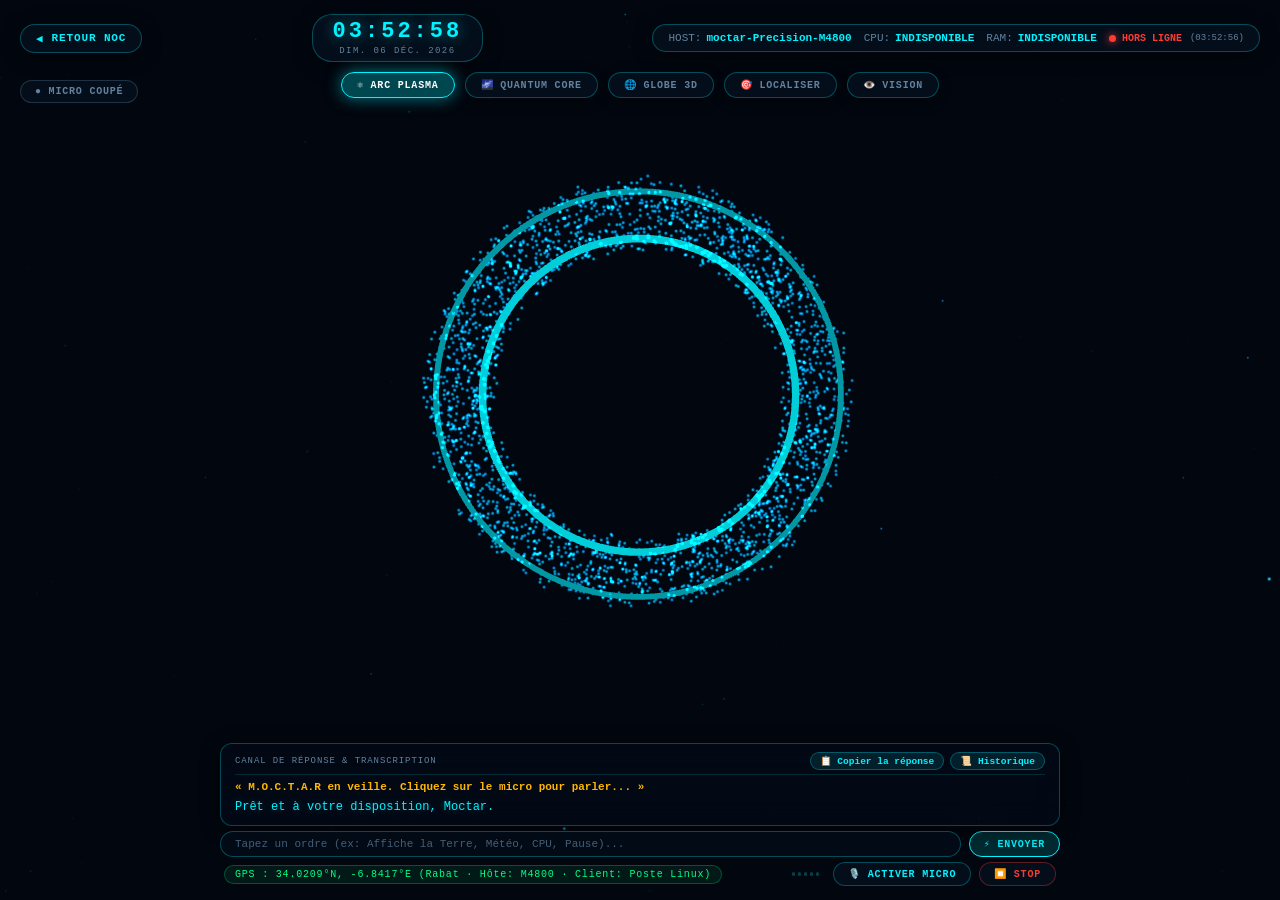
==== commit 6458d6db: "fix(neurovision): corriger le decoupage a 50% du viewport video par positionnement absolu des calque" ====
--- a/static/hud.html
+++ b/static/hud.html
@@ -776,10 +776,10 @@
           <div class="nv-col">
             <div class="nv-viewport-card">
               <!-- Flux Vidéo Local (PC Client de Moctar) -->
-              <video id="nv-client-video" class="nv-media-element" autoplay playsinline muted style="display:none; transform:scaleX(-1);"></video>
+              <video id="nv-client-video" class="nv-media-element" autoplay playsinline muted style="display:none;"></video>
               <!-- Flux Vidéo de Secours Serveur -->
               <img id="nv-server-feed" class="nv-media-element" src="" alt="Flux NeuroVision" style="display:none;" />
-              <canvas id="nv-sim-canvas" class="nv-media-element" style="display:block; width:100%; height:100%; background:#030710;"></canvas>
+              <canvas id="nv-sim-canvas" class="nv-media-element" style="display:block;"></canvas>
 
 
               <!-- Overlays Holographiques 3D Sci-Fi -->
--- a/static/neurovision_hud.css
+++ b/static/neurovision_hud.css
@@ -173,16 +173,31 @@
   box-shadow: inset 0 0 35px rgba(0, 0, 0, 0.85), 0 10px 30px rgba(0, 0, 0, 0.6);
   aspect-ratio: 16 / 10;
   max-height: 380px;
-  display: flex;
-  align-items: center;
-  justify-content: center;
+  width: 100%;
 }
 
 .nv-media-element {
+  position: absolute;
+  top: 0;
+  left: 0;
   width: 100%;
   height: 100%;
   object-fit: cover;
   display: block;
+}
+
+#nv-sim-canvas {
+  z-index: 1;
+}
+
+#nv-server-feed {
+  z-index: 2;
+}
+
+#nv-client-video {
+  z-index: 3;
+  transform: scaleX(-1);
+  transform-origin: center center;
 }
 
 /* Overlays Sci-Fi HUD sur la vidéo */
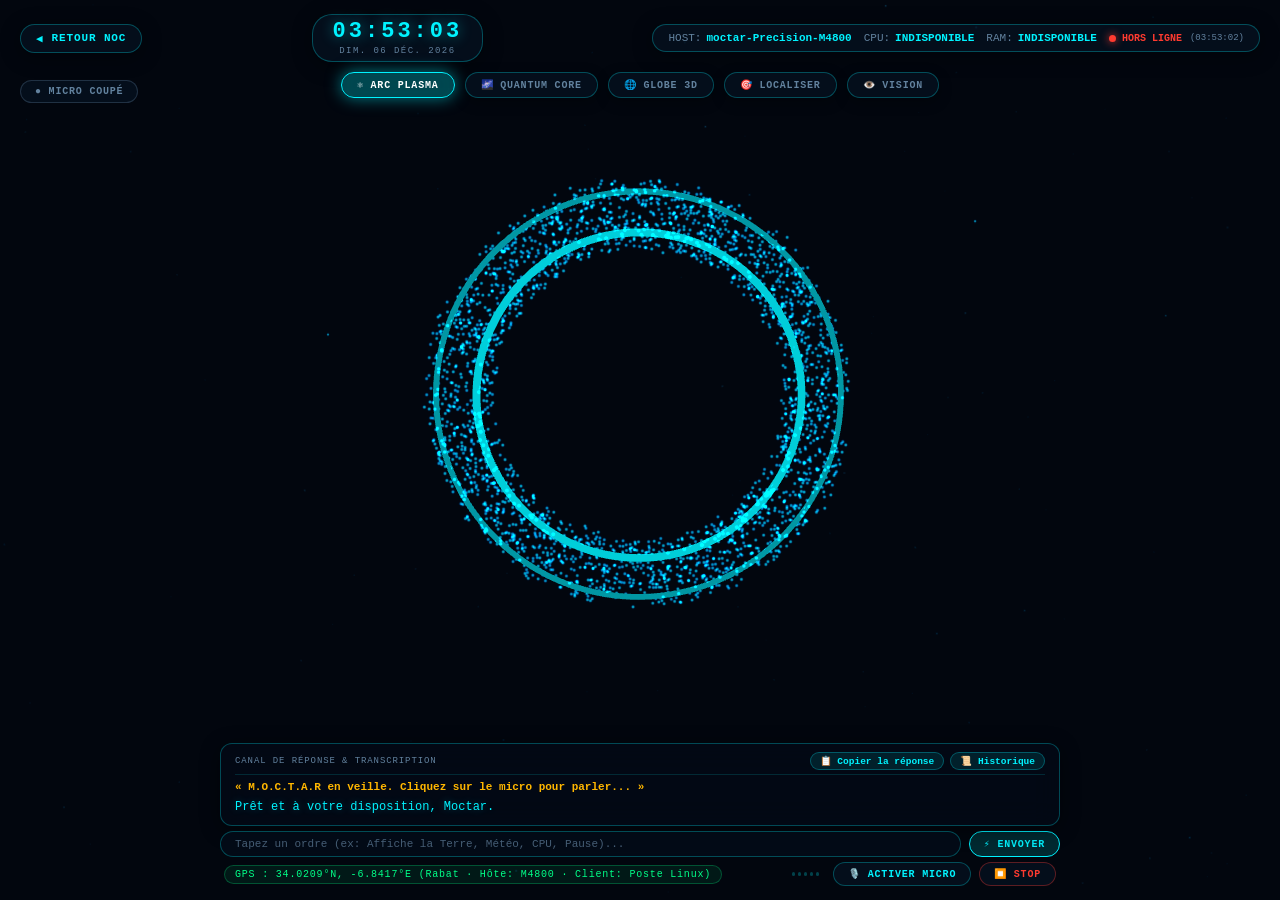
==== commit f5099d1c: "fix(neurovision): enforce 100% full-viewport video layout, inline styling, and cache-bust v8.0" ====
--- a/static/hud.html
+++ b/static/hud.html
@@ -630,7 +630,7 @@
       font-family: var(--font-sans);
     }
   </style>
-  <link rel="stylesheet" href="/static/neurovision_hud.css?v=7.0">
+  <link rel="stylesheet" href="/static/neurovision_hud.css?v=8.0">
 </head>
 <body>
   <!-- Conteneur 3D WebGL (Three.js) -->
@@ -774,12 +774,12 @@
         <div class="nv-grid">
           <!-- ================= COLONNE 1 : VIEWPORT VIDÉO & CONTRÔLES ================= -->
           <div class="nv-col">
-            <div class="nv-viewport-card">
+            <div class="nv-viewport-card" style="position: relative !important; display: block !important; width: 100% !important; aspect-ratio: 16/10 !important; overflow: hidden !important;">
               <!-- Flux Vidéo Local (PC Client de Moctar) -->
-              <video id="nv-client-video" class="nv-media-element" autoplay playsinline muted style="display:none;"></video>
+              <video id="nv-client-video" class="nv-media-element" autoplay playsinline muted style="display:none; position: absolute !important; inset: 0 !important; width: 100% !important; height: 100% !important; object-fit: cover !important; transform: scaleX(-1) !important; z-index: 5 !important;"></video>
               <!-- Flux Vidéo de Secours Serveur -->
-              <img id="nv-server-feed" class="nv-media-element" src="" alt="Flux NeuroVision" style="display:none;" />
-              <canvas id="nv-sim-canvas" class="nv-media-element" style="display:block;"></canvas>
+              <img id="nv-server-feed" class="nv-media-element" src="" alt="Flux NeuroVision" style="display:none; position: absolute !important; inset: 0 !important; width: 100% !important; height: 100% !important; object-fit: cover !important; z-index: 4 !important;" />
+              <canvas id="nv-sim-canvas" class="nv-media-element" style="display:block; position: absolute !important; inset: 0 !important; width: 100% !important; height: 100% !important; z-index: 1 !important;"></canvas>
 
 
               <!-- Overlays Holographiques 3D Sci-Fi -->
@@ -900,6 +900,6 @@
         </div>
   </dialog>
 
-  <script src="/static/neurovision_hud.js?v=7.0"></script>
+  <script src="/static/neurovision_hud.js?v=8.0"></script>
 </body>
 </html>
--- a/static/neurovision_hud.css
+++ b/static/neurovision_hud.css
@@ -165,39 +165,47 @@
 
 /* Viewport Caméra 3D & Reticules */
 .nv-viewport-card {
-  position: relative;
+  position: relative !important;
+  display: block !important;
   border-radius: 12px;
-  overflow: hidden;
+  overflow: hidden !important;
   border: 1px solid var(--nv-border-active);
   background: #030710;
   box-shadow: inset 0 0 35px rgba(0, 0, 0, 0.85), 0 10px 30px rgba(0, 0, 0, 0.6);
-  aspect-ratio: 16 / 10;
+  aspect-ratio: 16 / 10 !important;
   max-height: 380px;
-  width: 100%;
+  width: 100% !important;
 }
 
 .nv-media-element {
-  position: absolute;
-  top: 0;
-  left: 0;
-  width: 100%;
-  height: 100%;
-  object-fit: cover;
+  position: absolute !important;
+  inset: 0 !important;
+  top: 0 !important;
+  left: 0 !important;
+  width: 100% !important;
+  height: 100% !important;
+  object-fit: cover !important;
   display: block;
 }
 
 #nv-sim-canvas {
-  z-index: 1;
+  z-index: 1 !important;
+  width: 100% !important;
+  height: 100% !important;
 }
 
 #nv-server-feed {
-  z-index: 2;
+  z-index: 2 !important;
+  width: 100% !important;
+  height: 100% !important;
 }
 
 #nv-client-video {
-  z-index: 3;
-  transform: scaleX(-1);
-  transform-origin: center center;
+  z-index: 5 !important;
+  width: 100% !important;
+  height: 100% !important;
+  transform: scaleX(-1) !important;
+  transform-origin: center center !important;
 }
 
 /* Overlays Sci-Fi HUD sur la vidéo */
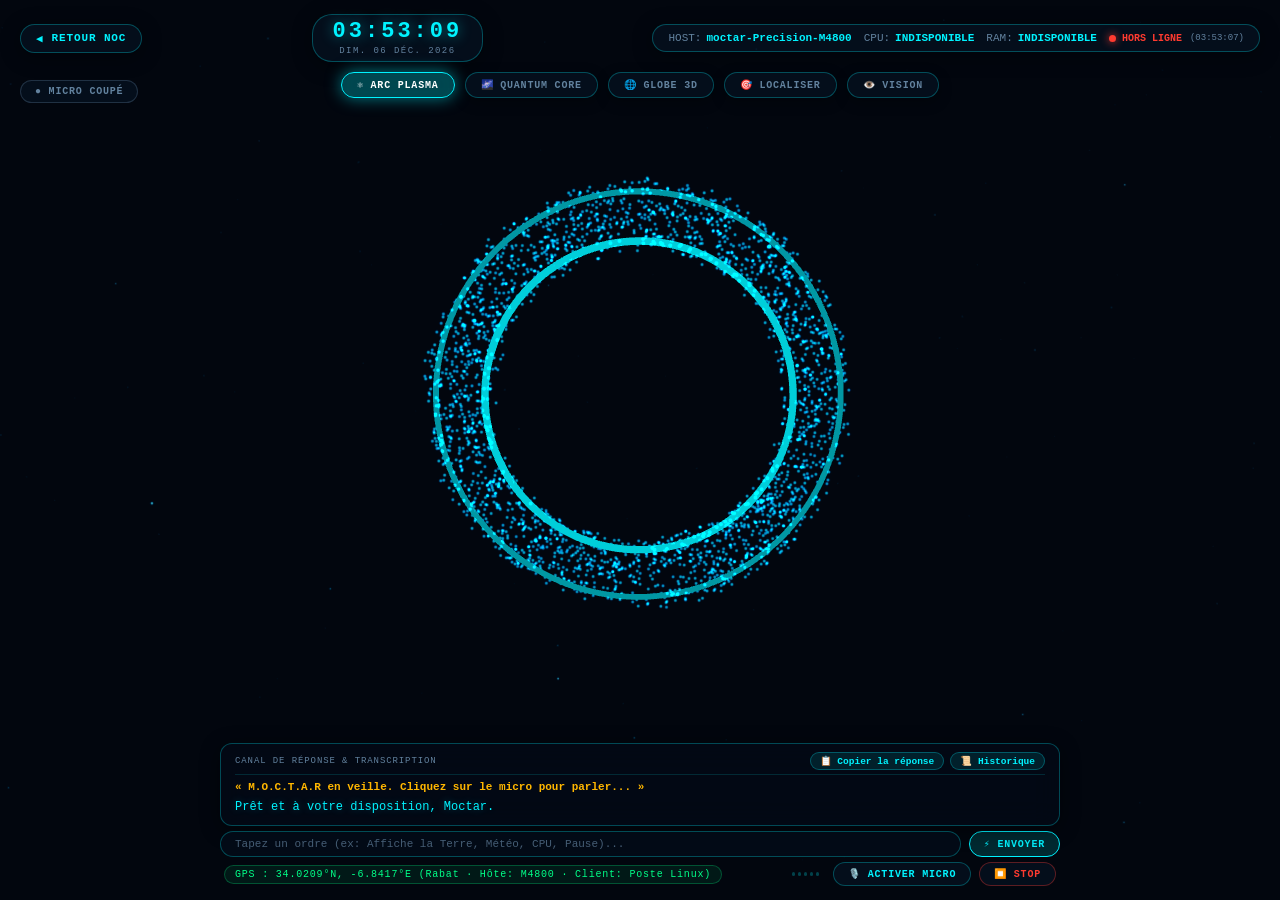
==== commit 2e8c48bc: "fix(core): routage chirurgical pause/musique, priorite snap, securisation neurovision, cache anti-mu" ====
--- a/static/hud.html
+++ b/static/hud.html
@@ -630,7 +630,7 @@
       font-family: var(--font-sans);
     }
   </style>
-  <link rel="stylesheet" href="/static/neurovision_hud.css?v=8.0">
+  <link rel="stylesheet" href="/static/neurovision_hud.css?v=9.0">
 </head>
 <body>
   <!-- Conteneur 3D WebGL (Three.js) -->
@@ -900,6 +900,6 @@
         </div>
   </dialog>
 
-  <script src="/static/neurovision_hud.js?v=8.0"></script>
+  <script src="/static/neurovision_hud.js?v=9.0"></script>
 </body>
 </html>
--- a/static/neurovision_hud.css
+++ b/static/neurovision_hud.css
@@ -201,11 +201,21 @@
 }
 
 #nv-client-video {
-  z-index: 5 !important;
+  position: absolute !important;
+  top: 0 !important;
+  left: 0 !important;
+  right: 0 !important;
+  bottom: 0 !important;
   width: 100% !important;
   height: 100% !important;
+  min-width: 100% !important;
+  min-height: 100% !important;
+  max-width: 100% !important;
+  max-height: 100% !important;
+  object-fit: cover !important;
   transform: scaleX(-1) !important;
   transform-origin: center center !important;
+  z-index: 5 !important;
 }
 
 /* Overlays Sci-Fi HUD sur la vidéo */
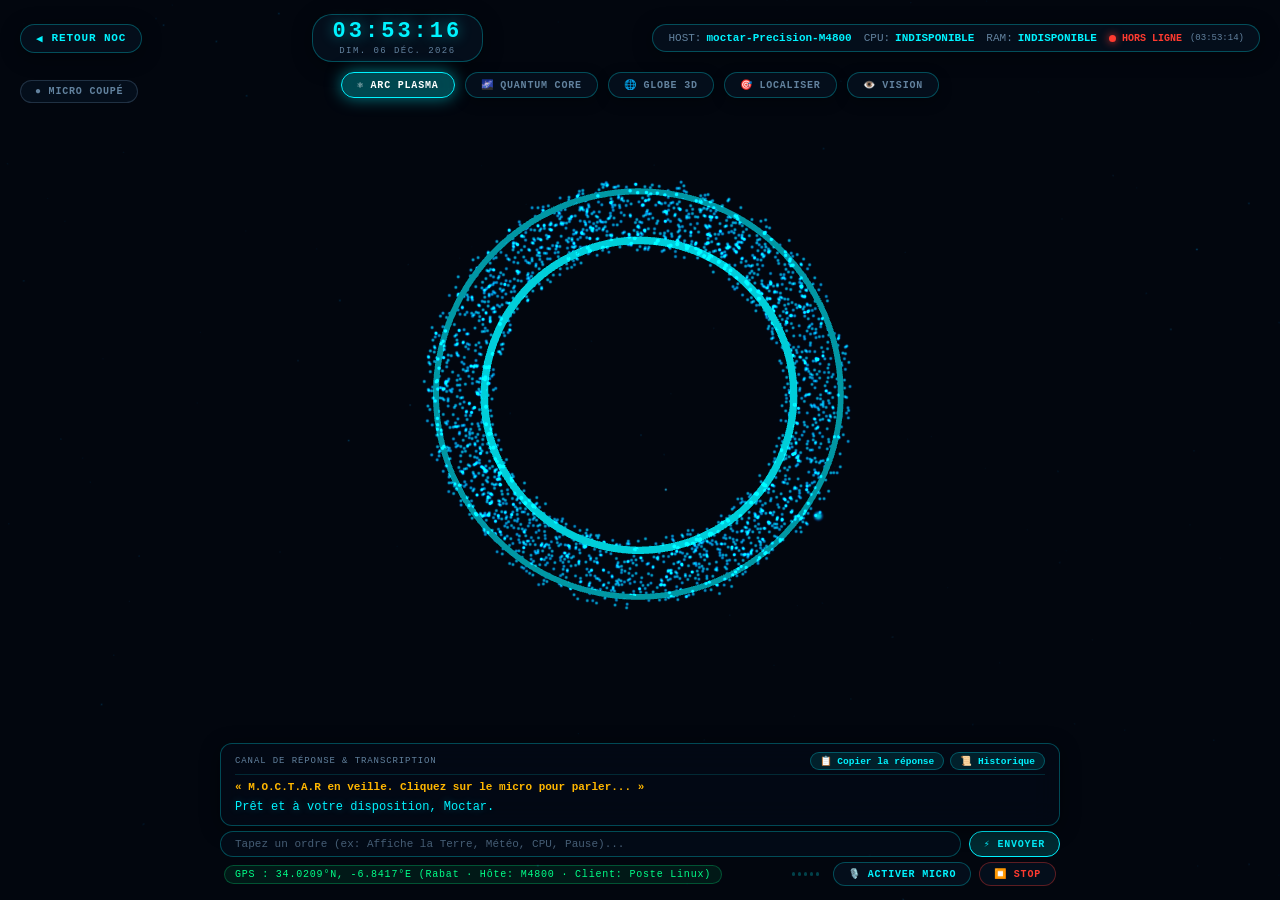
==== commit bc7c2ce3: "feat(core): architecture unifiee toujours chaud (warm pool, SWR), toujours pret (hedging dual-engine" ====
--- a/static/hud.html
+++ b/static/hud.html
@@ -775,8 +775,10 @@
           <!-- ================= COLONNE 1 : VIEWPORT VIDÉO & CONTRÔLES ================= -->
           <div class="nv-col">
             <div class="nv-viewport-card" style="position: relative !important; display: block !important; width: 100% !important; aspect-ratio: 16/10 !important; overflow: hidden !important;">
-              <!-- Flux Vidéo Local (PC Client de Moctar) -->
-              <video id="nv-client-video" class="nv-media-element" autoplay playsinline muted style="display:none; position: absolute !important; inset: 0 !important; width: 100% !important; height: 100% !important; object-fit: cover !important; transform: scaleX(-1) !important; z-index: 5 !important;"></video>
+              <!-- Flux Vidéo Local (PC Client de Moctar) avec conteneur miroir séparé (anti-bug 50% Chromium) -->
+              <div id="nv-video-mirror-wrapper" class="nv-mirror-wrapper" style="position: absolute !important; inset: 0 !important; width: 100% !important; height: 100% !important; overflow: hidden !important; transform: scaleX(-1) !important; -webkit-transform: scaleX(-1) !important; transform-origin: center center !important; z-index: 5 !important; display: none;">
+                <video id="nv-client-video" class="nv-media-element" autoplay playsinline muted style="position: absolute !important; inset: 0 !important; width: 100% !important; height: 100% !important; min-width: 100% !important; min-height: 100% !important; object-fit: cover !important; transform: none !important; -webkit-transform: none !important; display: block;"></video>
+              </div>
               <!-- Flux Vidéo de Secours Serveur -->
               <img id="nv-server-feed" class="nv-media-element" src="" alt="Flux NeuroVision" style="display:none; position: absolute !important; inset: 0 !important; width: 100% !important; height: 100% !important; object-fit: cover !important; z-index: 4 !important;" />
               <canvas id="nv-sim-canvas" class="nv-media-element" style="display:block; position: absolute !important; inset: 0 !important; width: 100% !important; height: 100% !important; z-index: 1 !important;"></canvas>
--- a/static/neurovision_hud.css
+++ b/static/neurovision_hud.css
@@ -200,12 +200,28 @@
   height: 100% !important;
 }
 
-#nv-client-video {
+#nv-video-mirror-wrapper {
   position: absolute !important;
+  inset: 0 !important;
   top: 0 !important;
   left: 0 !important;
   right: 0 !important;
   bottom: 0 !important;
+  width: 100% !important;
+  height: 100% !important;
+  overflow: hidden !important;
+  transform: scaleX(-1) !important;
+  -webkit-transform: scaleX(-1) !important;
+  transform-origin: center center !important;
+  z-index: 5 !important;
+  display: none;
+}
+
+#nv-client-video {
+  position: absolute !important;
+  inset: 0 !important;
+  top: 0 !important;
+  left: 0 !important;
   width: 100% !important;
   height: 100% !important;
   min-width: 100% !important;
@@ -213,9 +229,9 @@
   max-width: 100% !important;
   max-height: 100% !important;
   object-fit: cover !important;
-  transform: scaleX(-1) !important;
-  transform-origin: center center !important;
-  z-index: 5 !important;
+  transform: none !important;
+  -webkit-transform: none !important;
+  display: block;
 }
 
 /* Overlays Sci-Fi HUD sur la vidéo */
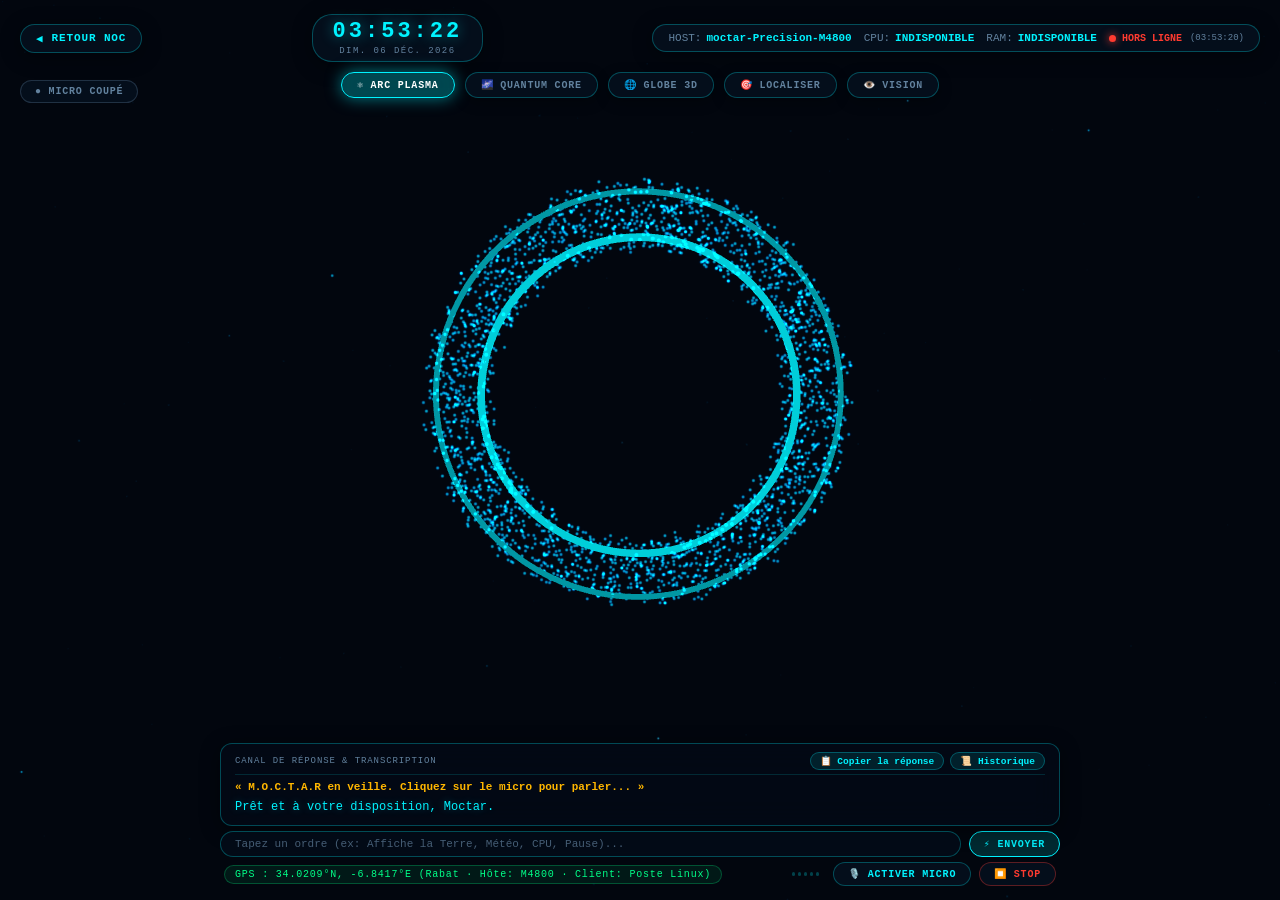
==== commit f9c96074: "chore(cache): maj version cache busting v9.1 pour neurovision et service worker" ====
--- a/static/hud.html
+++ b/static/hud.html
@@ -630,7 +630,7 @@
       font-family: var(--font-sans);
     }
   </style>
-  <link rel="stylesheet" href="/static/neurovision_hud.css?v=9.0">
+  <link rel="stylesheet" href="/static/neurovision_hud.css?v=9.1">
 </head>
 <body>
   <!-- Conteneur 3D WebGL (Three.js) -->
@@ -902,6 +902,6 @@
         </div>
   </dialog>
 
-  <script src="/static/neurovision_hud.js?v=9.0"></script>
+  <script src="/static/neurovision_hud.js?v=9.1"></script>
 </body>
 </html>
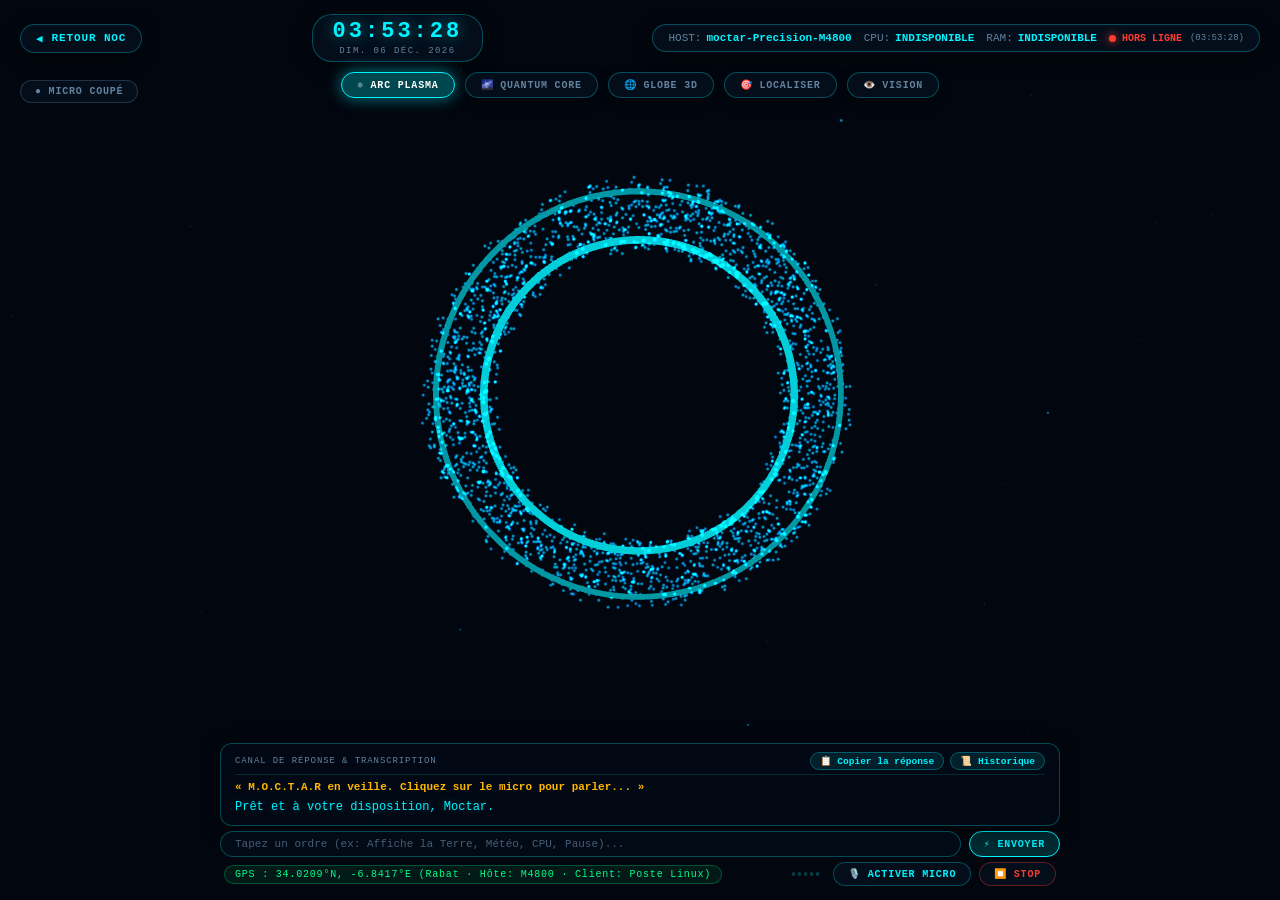
==== commit 11b1c553: "fix(voice): protocole sommeil et coupure micro garanti sans bavardage nocturne et garde anti-session" ====
--- a/static/hud.html
+++ b/static/hud.html
@@ -749,7 +749,7 @@
   <!-- Moteur Three.js Local (Offline) -->
   <script src="/static/js/three.min.js?v=7.0"></script>
   <!-- Moteur Vocal Audio Réel & Wake-Word -->
-  <script src="/static/voice.js?v=7.0"></script>
+  <script src="/static/voice.js?v=7.1"></script>
   <!-- Moteur Graphique HUD 3D Unifié (Source Unique de Vérité) -->
   <script src="/static/js/hud_3d.js?v=7.0"></script>
 
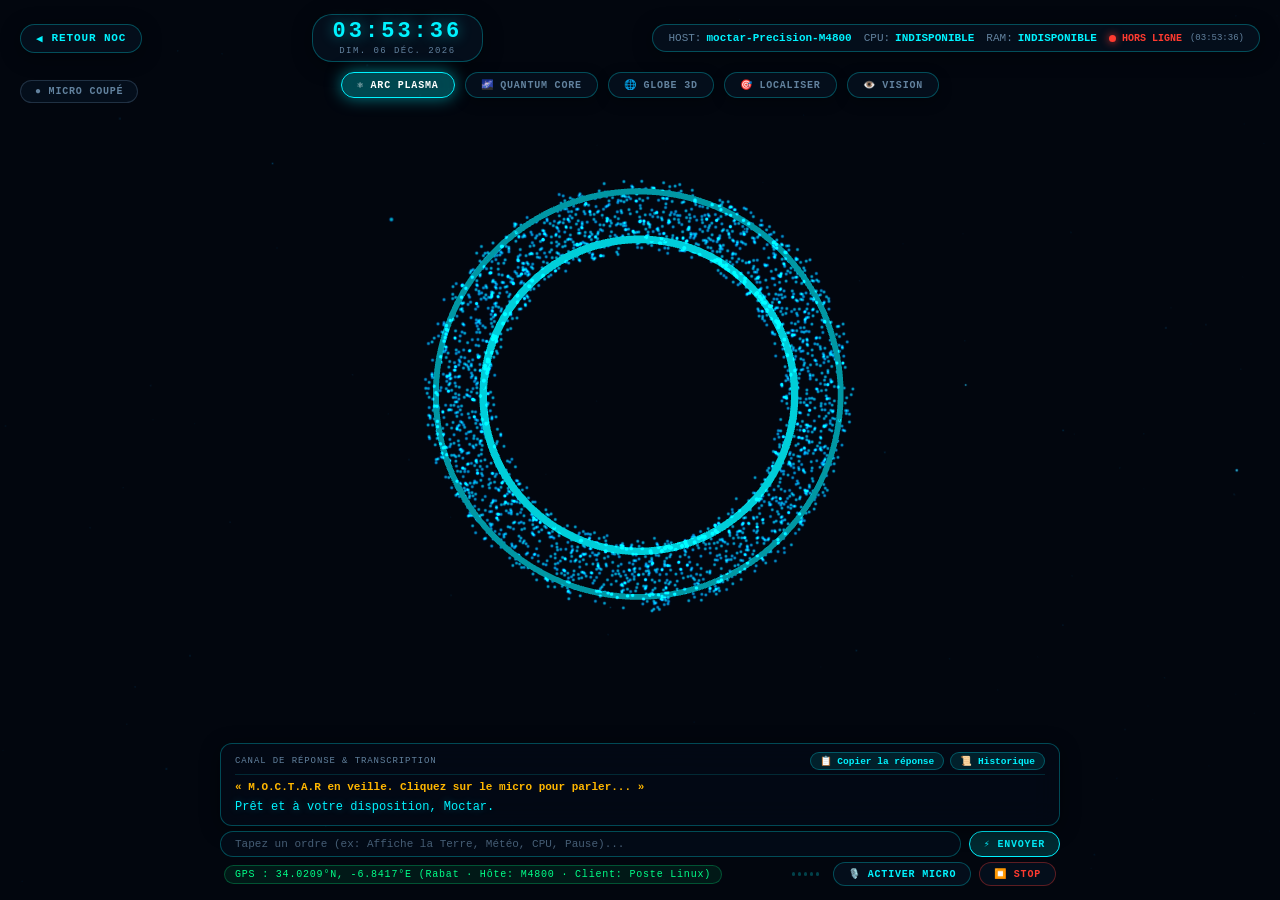
==== commit c8457d59: "fix(neurovision): resolution definitive bug demi-photo webcam via rendu direct canvas 100% sans rogn" ====
--- a/static/hud.html
+++ b/static/hud.html
@@ -630,7 +630,7 @@
       font-family: var(--font-sans);
     }
   </style>
-  <link rel="stylesheet" href="/static/neurovision_hud.css?v=9.1">
+  <link rel="stylesheet" href="/static/neurovision_hud.css?v=10.0">
 </head>
 <body>
   <!-- Conteneur 3D WebGL (Three.js) -->
@@ -749,7 +749,7 @@
   <!-- Moteur Three.js Local (Offline) -->
   <script src="/static/js/three.min.js?v=7.0"></script>
   <!-- Moteur Vocal Audio Réel & Wake-Word -->
-  <script src="/static/voice.js?v=7.1"></script>
+  <script src="/static/voice.js?v=10.0"></script>
   <!-- Moteur Graphique HUD 3D Unifié (Source Unique de Vérité) -->
   <script src="/static/js/hud_3d.js?v=7.0"></script>
 
@@ -775,13 +775,13 @@
           <!-- ================= COLONNE 1 : VIEWPORT VIDÉO & CONTRÔLES ================= -->
           <div class="nv-col">
             <div class="nv-viewport-card" style="position: relative !important; display: block !important; width: 100% !important; aspect-ratio: 16/10 !important; overflow: hidden !important;">
-              <!-- Flux Vidéo Local (PC Client de Moctar) avec conteneur miroir séparé (anti-bug 50% Chromium) -->
-              <div id="nv-video-mirror-wrapper" class="nv-mirror-wrapper" style="position: absolute !important; inset: 0 !important; width: 100% !important; height: 100% !important; overflow: hidden !important; transform: scaleX(-1) !important; -webkit-transform: scaleX(-1) !important; transform-origin: center center !important; z-index: 5 !important; display: none;">
-                <video id="nv-client-video" class="nv-media-element" autoplay playsinline muted style="position: absolute !important; inset: 0 !important; width: 100% !important; height: 100% !important; min-width: 100% !important; min-height: 100% !important; object-fit: cover !important; transform: none !important; -webkit-transform: none !important; display: block;"></video>
-              </div>
+              <!-- Flux Vidéo Local (PC Client de Moctar) - Décodage arrière-plan haute fluidité -->
+              <video id="nv-client-video" autoplay playsinline muted style="position: absolute !important; width: 1px !important; height: 1px !important; opacity: 0.001 !important; pointer-events: none !important; z-index: -1 !important; top: 0 !important; left: 0 !important;"></video>
+              <div id="nv-video-mirror-wrapper" style="display: none !important;"></div>
+              <!-- Rendu Visuel Caméra & Radar 3D 100% Plein Écran Universel -->
+              <canvas id="nv-sim-canvas" class="nv-media-element" style="display:block; position: absolute !important; inset: 0 !important; width: 100% !important; height: 100% !important; z-index: 2 !important;"></canvas>
               <!-- Flux Vidéo de Secours Serveur -->
-              <img id="nv-server-feed" class="nv-media-element" src="" alt="Flux NeuroVision" style="display:none; position: absolute !important; inset: 0 !important; width: 100% !important; height: 100% !important; object-fit: cover !important; z-index: 4 !important;" />
-              <canvas id="nv-sim-canvas" class="nv-media-element" style="display:block; position: absolute !important; inset: 0 !important; width: 100% !important; height: 100% !important; z-index: 1 !important;"></canvas>
+              <img id="nv-server-feed" class="nv-media-element" src="" alt="Flux NeuroVision" style="display:none; position: absolute !important; inset: 0 !important; width: 100% !important; height: 100% !important; object-fit: cover !important; z-index: 3 !important;" />
 
 
               <!-- Overlays Holographiques 3D Sci-Fi -->
@@ -902,6 +902,6 @@
         </div>
   </dialog>
 
-  <script src="/static/neurovision_hud.js?v=9.1"></script>
+  <script src="/static/neurovision_hud.js?v=10.0"></script>
 </body>
 </html>
--- a/static/neurovision_hud.css
+++ b/static/neurovision_hud.css
@@ -189,48 +189,44 @@
 }
 
 #nv-sim-canvas {
-  z-index: 1 !important;
-  width: 100% !important;
-  height: 100% !important;
-}
-
-#nv-server-feed {
-  z-index: 2 !important;
-  width: 100% !important;
-  height: 100% !important;
-}
-
-#nv-video-mirror-wrapper {
-  position: absolute !important;
-  inset: 0 !important;
-  top: 0 !important;
-  left: 0 !important;
-  right: 0 !important;
-  bottom: 0 !important;
-  width: 100% !important;
-  height: 100% !important;
-  overflow: hidden !important;
-  transform: scaleX(-1) !important;
-  -webkit-transform: scaleX(-1) !important;
-  transform-origin: center center !important;
-  z-index: 5 !important;
-  display: none;
-}
-
-#nv-client-video {
   position: absolute !important;
   inset: 0 !important;
   top: 0 !important;
   left: 0 !important;
   width: 100% !important;
   height: 100% !important;
-  min-width: 100% !important;
-  min-height: 100% !important;
-  max-width: 100% !important;
-  max-height: 100% !important;
+  z-index: 2 !important;
+  display: block;
+}
+
+#nv-server-feed {
+  position: absolute !important;
+  inset: 0 !important;
+  top: 0 !important;
+  left: 0 !important;
+  width: 100% !important;
+  height: 100% !important;
   object-fit: cover !important;
-  transform: none !important;
-  -webkit-transform: none !important;
+  z-index: 3 !important;
+}
+
+#nv-video-mirror-wrapper {
+  display: none !important;
+  position: absolute !important;
+  width: 0 !important;
+  height: 0 !important;
+  overflow: hidden !important;
+}
+
+#nv-client-video {
+  position: absolute !important;
+  top: 0 !important;
+  left: 0 !important;
+  width: 1px !important;
+  height: 1px !important;
+  opacity: 0.001 !important;
+  pointer-events: none !important;
+  z-index: -1 !important;
   display: block;
 }
 
